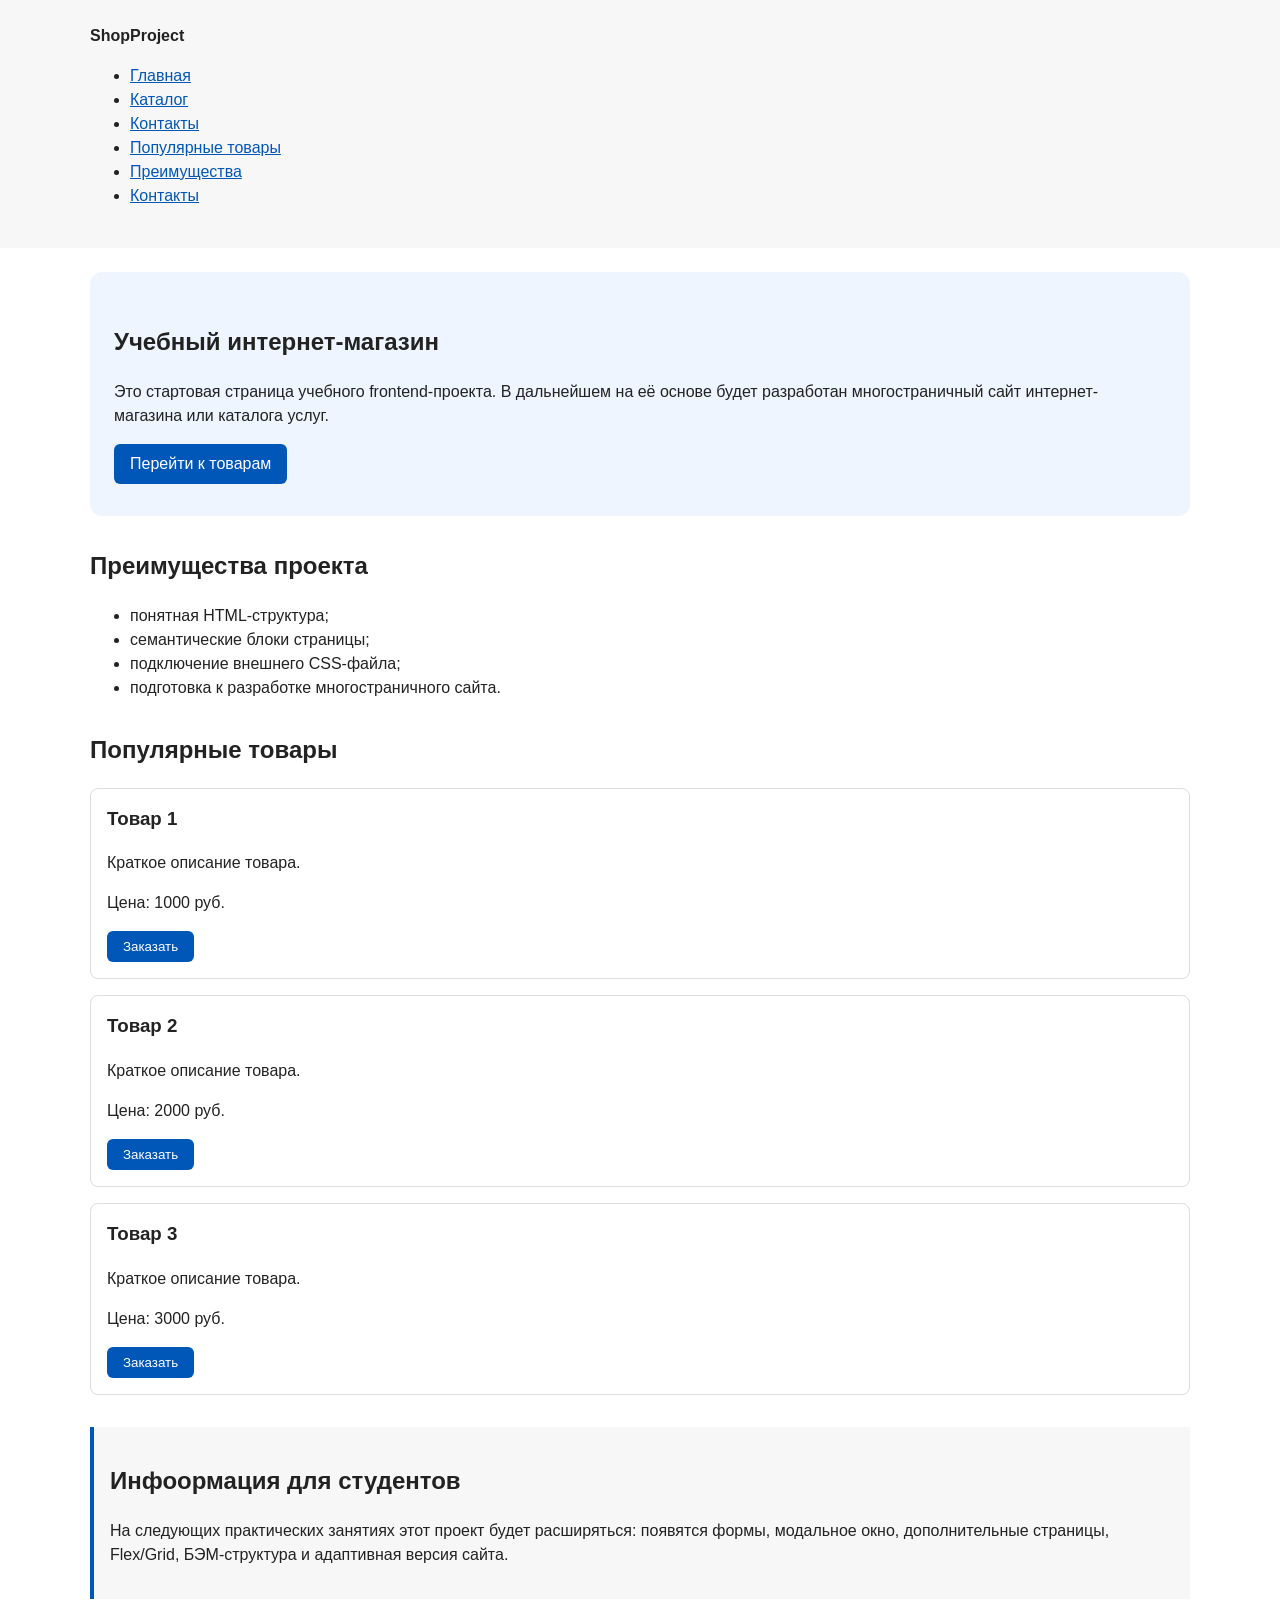
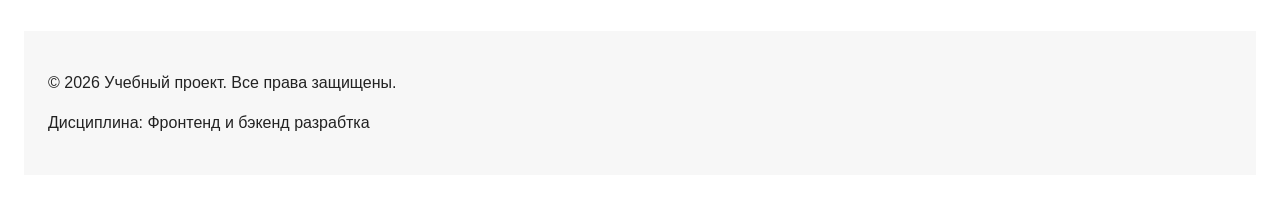
==== index.html @ ee670581 "feat: add multi-page structure navigation and anchors" ====
<!DOCTYPE html>
<html lang="ru">
<head>
  <meta charset="UTF-8">
  <meta name="viewport" content="width=device-width, initial-scale=1.0">
  <title>Каталог товаров</title>
  <link rel="stylesheet" href="css/style.css">
  <script src="js/main.js" defer></script>
  <meta property="og:type" content="website">
  <meta property="og:title" content="Учебный интернет-магазин">
  <meta property="og:description" content="Учебный frontend-проект интернет-магазина.">
  <meta property="og:image" content="https://username.github.io/kr1-html-css-shop/images/preview.jpg">
</head>
<body>
  <header>
    <div class="site-header">
      <a class="site-logo" href="index.html">ShopProject</a>
      <nav class="site-nav" aria-label="Основная навигация">
        <ul class="site-nav__list">
          <li><a href="index.html">Главная</a></li>
          <li><a href="catalog.html">Каталог</a></li>
          <li><a href="contacts.html">Контакты</a></li>
          <li><a href="index.html#popular">Популярные товары</a></li>
          <li><a href="index.html#advantages">Преимущества</a></li>
          <li><a href="index.html#contacts">Контакты</a></li>
        </ul>
      </nav>
    </div>    
  </header>

  <main>
    <section class="hero">
      <h1>Учебный интернет-магазин</h1>
      <p>
        Это стартовая страница учебного frontend-проекта.
        В дальнейшем на её основе будет разработан многостраничный сайт
        интернет-магазина или каталога услуг.
      </p>
      <a class="button" href="#popular">Перейти к товарам</a>
      
    </section>

    <section class="section" id="advantages">
      <h2>Преимущества проекта</h2>

      <ul class="advantages-list">
        <li>понятная HTML-структура;</li>
        <li>семантические блоки страницы;</li>
        <li>подключение внешнего CSS-файла;</li>
        <li>подготовка к разработке многостраничного сайта.</li>
      </ul>
    </section>

    <section class="section" id="popular">
      <h2>Популярные товары</h2>

      <article class="product-card">
        <h3>Товар 1</h3>
        <p>Краткое описание товара.</p>
        <p>Цена: 1000 руб.</p>
        <button class="button product-card__button" type="button" data-product="Товар 1">
          Заказать
        </button>
      </article>
      
      <article class="product-card">
        <h3>Товар 2</h3>
        <p>Краткое описание товара.</p>
        <p>Цена: 2000 руб.</p>
        <button class="button product-card__button" type="button" data-product="Товар 2">
          Заказать
        </button>
      </article>
      
      <article class="product-card">
        <h3>Товар 3</h3>
        <p>Краткое описание товара.</p>
        <p>Цена: 3000 руб.</p>
        <button class="button product-card__button" type="button" data-product="Товар 3">
          Заказать
        </button>
      </article>
    </section>

    <aside class="aside-info">
      <h2>Инфоормация для студентов</h2>
      <p>
        На следующих практических занятиях этот проект будет расширяться: появятся формы, модальное окно, дополнительные страницы, Flex/Grid, БЭМ-структура и адаптивная версия сайта.
      </p>
    </aside>

    <footer id="contacts">
      <p>&copy; 2026 Учебный проект. Все права защищены.</p>
      <p>Дисциплина: Фронтенд и бэкенд разрабтка</p>
    </footer>
  </main>


  <dialog class="order-dialog" id="order-dialog" aria-labelledby="order-dialog-title">
    <h2 id="order-dialog-title">Оформление заявки</h2>
  
    <form class="order-form" id="order-form" action="#" method="post" novalidate>
    <input id="selected-product" name="selected-product" type="hidden">
  
    <div class="form-field">
      <label for="order-name">Имя</label>
      <input
      id="order-name"
      name="name"
      type="text"
      placeholder="Введите ваше имя"
      minlength="2"
      autocomplete="given-name"
      required
      >
    </div>
  
    <div class="form-field">
      <label for="order-email">E-mail</label>
      <input
      id="order-email"
      name="email"
      type="email"
      placeholder="example@mail.ru"
      autocomplete="email"
      required
      >
    </div>
  
    <div class="form-field">
      <label for="order-phone">Телефон</label>
      <input
      id="order-phone"
      name="phone"
      type="tel"
      inputmode="tel"
      placeholder="+7 (900) 000-00-00"
      pattern="^\+7 \(\d{3}\) \d{3}-\d{2}-\d{2}$"
      required
      >
      <small>Формат: +7 (900) 000-00-00</small>
    </div>
  
    <div class="form-field">
      <label for="order-date">Дата связи</label>
      <input
      id="order-date"
      name="date"
      type="date"
      >
    </div>
  
    <div class="form-field">
      <label for="order-topic">Тема заявки</label>
      <select id="order-topic" name="topic" required>
      <option value="">Выберите тему</option>
      <option value="product">Заказ товара</option>
      <option value="consultation">Консультация</option>
      <option value="delivery">Доставка</option>
      </select>
    </div>
  
    <div class="form-field">
      <label for="order-comment">Комментарий</label>
      <textarea
      id="order-comment"
      name="comment"
      rows="4"
      placeholder="Укажите дополнительную информацию"
      ></textarea>
    </div>
  
    <div class="form-field form-field--checkbox">
      <label>
      <input
        id="order-agreement"
        name="agreement"
        type="checkbox"
        required
      >
      Я согласен на обработку данных
      </label>
    </div>
  
    <div class="form-actions">
      <button type="button" id="close-order-dialog">Закрыть</button>
      <button type="submit">Отправить заявку</button>
    </div>
    </form>
  </dialog>
  
  <p class="success-message" id="success-message" hidden>
    Форма успешно отправлена!
  </p>


</body>
</html>
---- css/style.css ----
/* ===============================
   1. Переменные проекта
   =============================== */

:root {
  /* Основные цвета проекта */
  --color-bg: #ffffff;
  --color-text: #222222;
  --color-muted: #666666;
  --color-primary: #0057b8;
  --color-primary-dark: #003f86;
  --color-border: #dddddd;
  --color-surface: #f7f7f7;
  --color-surface-accent: #eef5ff;
  --color-danger: #b00020;
  --color-success: #168a2f;
  --color-success-bg: #eefaf0;
  --color-white: #ffffff;

  /* Отступы */
  --space-xs: 4px;
  --space-sm: 8px;
  --space-md: 16px;
  --space-lg: 24px;
  --space-xl: 32px;

  /* Скругления */
  --radius-sm: 6px;
  --radius-md: 8px;
  --radius-lg: 12px;

  /* Размеры */
  --container-width: 1100px;
}

/* ===============================
   2. Базовые стили
   =============================== */

* {
  box-sizing: border-box;
}

body {
  margin: 0;
  font-family: Arial, sans-serif;
  line-height: 1.5;
  color: var(--color-text);
  background-color: var(--color-bg);
}

html {
  scroll-behavior: smooth;
}

:target {
  outline: 2px dashed var(--color-primary);
  outline-offset: 4px;
}

header,
main,
footer {
  padding: var(--space-lg);
}

header {
  background-color: var(--color-surface);
}

footer {
  background-color: var(--color-surface);
}

/* ===============================
   3. Общие элементы интерфейса
   =============================== */

a {
  color: var(--color-primary);
}

a:hover {
  color: var(--color-primary-dark);
}

a:focus-visible {
  outline: 2px solid var(--color-primary);
  outline-offset: 3px;
}

.button {
  display: inline-block;
  padding: var(--space-sm) var(--space-md);
  color: var(--color-white);
  background-color: var(--color-primary);
  text-decoration: none;
  border: none;
  border-radius: var(--radius-sm);
  cursor: pointer;
}

.button:hover {
  background-color: var(--color-primary-dark);
}

.button:focus-visible {
  outline: 2px solid var(--color-primary);
  outline-offset: 3px;
}

.button:disabled {
  opacity: 0.6;
  cursor: not-allowed;
}

/* ===============================
   4. Компоненты страницы
   =============================== */

.site-header {
  max-width: var(--container-width);
  margin: 0 auto;
}

.site-logo {
  font-weight: bold;
  text-decoration: none;
  color: var(--color-text);
}

.site-nav_list {
  padding: 0;
  margin: var(--space-md) 0 0;
  list-style: none;
}

.site-nav_list li {
  margin-bottom: var(--space-sm);
}

.site-nav_list a {
  color: var(--color-primary);
  text-decoration: none;
}

.site-nav_list a:hover {
  text-decoration: underline;
}

.hero {
  max-width: var(--container-width);
  margin: 0 auto var(--space-xl);
  padding: var(--space-xl) var(--space-lg);
  background-color: var(--color-surface-accent);
  border-radius: var(--radius-lg);
}

.section {
  max-width: var(--container-width);
  margin: 0 auto var(--space-xl);
}

.section h2 {
  margin-top: 0;
}

.product-card {
  margin-bottom: var(--space-md);
  padding: var(--space-md);
  border: 1px solid var(--color-border);
  border-radius: var(--radius-md);
  background-color: var(--color-bg);
}

.product-card:hover {
  border-color: var(--color-primary);
}

.product-card h3 {
  margin-top: 0;
}

.aside-info {
  max-width: var(--container-width);
  margin: 0 auto var(--space-xl);
  padding: var(--space-md);
  border-left: 4px solid var(--color-primary);
  background-color: var(--color-surface);
}

.breadcrumbs {
  max-width: var(--container-width);
  margin: 0 auto var(--space-md);
  font-size: 14px;
  color: var(--color-muted);
}

.breadcrumbs a {
  color: var(--color-primary);
}

.breadcrumbs span::before {
  content: " / ";
  color: var(--color-muted);
}

/* ===============================
   5. Форма и модальное окно
   =============================== */

.order-dialog {
  width: min(100% - 32px, 560px);
  padding: var(--space-lg);
  border: none;
  border-radius: var(--radius-lg);
}

.order-dialog::backdrop {
  background-color: rgba(0, 0, 0, 0.5);
}

.form-field {
  margin-bottom: var(--space-md);
}

.form-field label {
  display: block;
  margin-bottom: var(--space-xs);
}

.form-field input,
.form-field select,
.form-field textarea {
  width: 100%;
  padding: 10px 12px;
  border: 1px solid var(--color-border);
  border-radius: var(--radius-sm);
  font: inherit;
}

.form-field input[type="checkbox"] {
  width: auto;
}

.form-field small {
  display: block;
  margin-top: var(--space-xs);
  color: var(--color-muted);
}

.form-field input:hover,
.form-field select:hover,
.form-field textarea:hover {
  border-color: var(--color-primary);
}

.form-field input:focus-visible,
.form-field select:focus-visible,
.form-field textarea:focus-visible,
.form-actions button:focus-visible {
  outline: 2px solid var(--color-primary);
  outline-offset: 3px;
}

.form-field [aria-invalid="true"] {
  border-color: var(--color-danger);
}

.success-message {
  max-width: var(--container-width);
  margin: var(--space-lg) auto;
  padding: var(--space-md);
  border-left: 4px solid var(--color-success);
  background-color: var(--color-success-bg);
}

.form-actions {
  display: flex;
  gap: var(--space-sm);
  margin-top: var(--space-md);
}
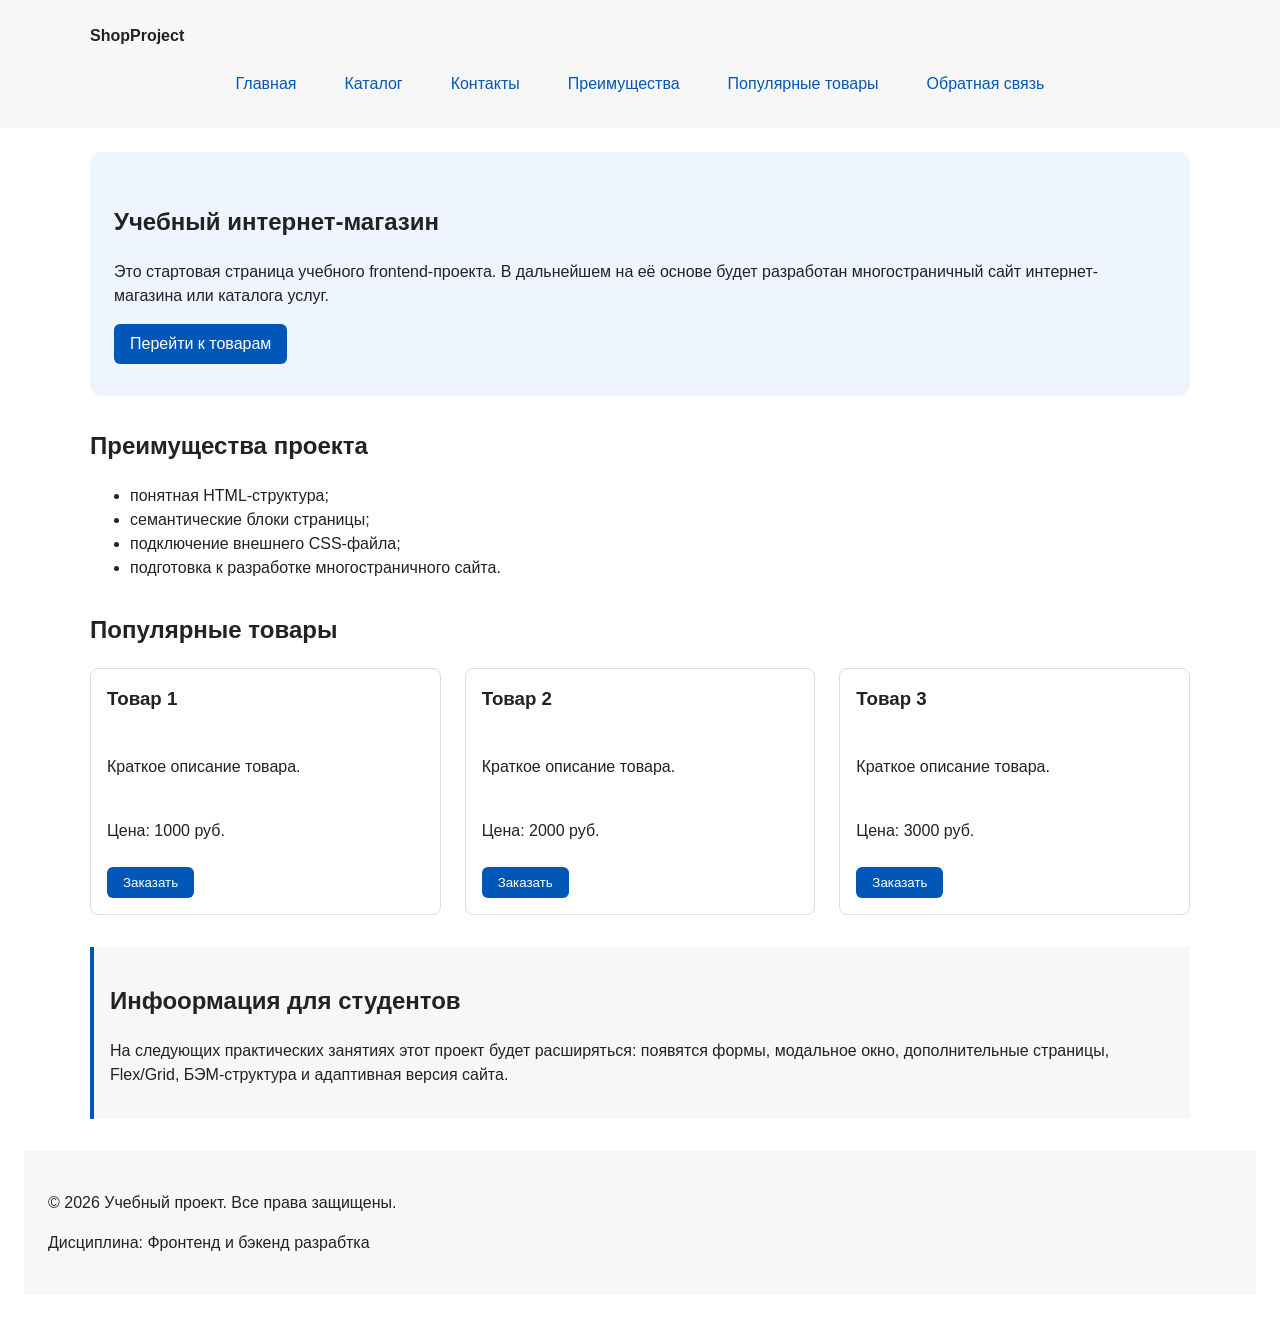
==== commit 485ea1f8: "feat: add flex navigation and grid catalog layout" ====
--- a/index.html
+++ b/index.html
@@ -20,9 +20,9 @@
           <li><a href="index.html">Главная</a></li>
           <li><a href="catalog.html">Каталог</a></li>
           <li><a href="contacts.html">Контакты</a></li>
+          <li><a href="index.html#advantages">Преимущества</a></li>
           <li><a href="index.html#popular">Популярные товары</a></li>
-          <li><a href="index.html#advantages">Преимущества</a></li>
-          <li><a href="index.html#contacts">Контакты</a></li>
+          <li><a href="index.html#contacts">Обратная связь</a></li>
         </ul>
       </nav>
     </div>    
@@ -54,32 +54,35 @@
     <section class="section" id="popular">
       <h2>Популярные товары</h2>
 
-      <article class="product-card">
-        <h3>Товар 1</h3>
-        <p>Краткое описание товара.</p>
-        <p>Цена: 1000 руб.</p>
-        <button class="button product-card__button" type="button" data-product="Товар 1">
-          Заказать
-        </button>
-      </article>
-      
-      <article class="product-card">
-        <h3>Товар 2</h3>
-        <p>Краткое описание товара.</p>
-        <p>Цена: 2000 руб.</p>
-        <button class="button product-card__button" type="button" data-product="Товар 2">
-          Заказать
-        </button>
-      </article>
-      
-      <article class="product-card">
-        <h3>Товар 3</h3>
-        <p>Краткое описание товара.</p>
-        <p>Цена: 3000 руб.</p>
-        <button class="button product-card__button" type="button" data-product="Товар 3">
-          Заказать
-        </button>
-      </article>
+      <div class="products-grid">
+
+        <article class="product-card">
+          <h3>Товар 1</h3>
+          <p>Краткое описание товара.</p>
+          <p>Цена: 1000 руб.</p>
+          <button class="button product-card__button" type="button" data-product="Товар 1">
+            Заказать
+          </button>
+        </article>
+        
+        <article class="product-card">
+          <h3>Товар 2</h3>
+          <p>Краткое описание товара.</p>
+          <p>Цена: 2000 руб.</p>
+          <button class="button product-card__button" type="button" data-product="Товар 2">
+            Заказать
+          </button>
+        </article>
+        
+        <article class="product-card">
+          <h3>Товар 3</h3>
+          <p>Краткое описание товара.</p>
+          <p>Цена: 3000 руб.</p>
+          <button class="button product-card__button" type="button" data-product="Товар 3">
+            Заказать
+          </button>
+        </article>
+      </div>
     </section>
 
     <aside class="aside-info">
--- a/css/style.css
+++ b/css/style.css
@@ -129,7 +129,12 @@
   color: var(--color-text);
 }
 
-.site-nav_list {
+.site-nav__list {
+  display: flex;
+  flex-wrap: wrap;
+  justify-content: center;
+  align-items: center;
+  gap: var(--space-md);
   padding: 0;
   margin: var(--space-md) 0 0;
   list-style: none;
@@ -139,13 +144,17 @@
   margin-bottom: var(--space-sm);
 }
 
-.site-nav_list a {
+.site-nav__list a {
+  display: inline-block;
+  padding: var(--space-sm) var(--space-md);
   color: var(--color-primary);
   text-decoration: none;
-}
-
-.site-nav_list a:hover {
-  text-decoration: underline;
+  border-radius: var(--radius-sm);
+}
+
+.site-nav__list a:hover {
+  color: var(--color-white);
+  background-color: var(--color-primary);
 }
 
 .hero {
@@ -165,20 +174,84 @@
   margin-top: 0;
 }
 
+.products-grid {
+  display: grid;
+  grid-template-columns: repeat(3, 1fr);
+  gap: var(--space-lg);
+}
+
 .product-card {
-  margin-bottom: var(--space-md);
+  display: flex;
+  flex-direction: column;
+  gap: var(--space-sm);
+  margin-bottom: 0;
   padding: var(--space-md);
   border: 1px solid var(--color-border);
   border-radius: var(--radius-md);
   background-color: var(--color-bg);
 }
 
+.product-card .button {
+  margin-top: auto;
+  align-self: flex-start;
+}
+
 .product-card:hover {
   border-color: var(--color-primary);
 }
 
 .product-card h3 {
   margin-top: 0;
+}
+
+.catalog-layout {
+  max-width: var(--container-width);
+  margin: 0 auto var(--space-xl);
+  display: grid;
+  grid-template-columns: 260px 1fr;
+  grid-template-areas: "filters products";
+  gap: var(--space-lg);
+}
+
+.catalog-filters {
+  grid-area: filters;
+  padding: var(--space-md);
+  border: 1px solid var(--color-border);
+  border-radius: var(--radius-md);
+  background-color: var(--color-surface);
+}
+
+.catalog-products {
+  grid-area: products;
+}
+
+.filters-form {
+  display: grid;
+  gap: var(--space-md);
+}
+
+.filters-form fieldset {
+  margin: 0;
+  padding: var(--space-md);
+  border: 1px solid var(--color-border);
+  border-radius: var(--radius-sm);
+}
+
+.filters-form legend {
+  font-weight: 700;
+}
+
+.filters-form label {
+  display: block;
+  margin-bottom: var(--space-sm);
+}
+
+.filters-form input[type="number"] {
+  width: 100%;
+  padding: 8px 10px;
+  border: 1px solid var(--color-border);
+  border-radius: var(--radius-sm);
+  font: inherit;
 }
 
 .aside-info {
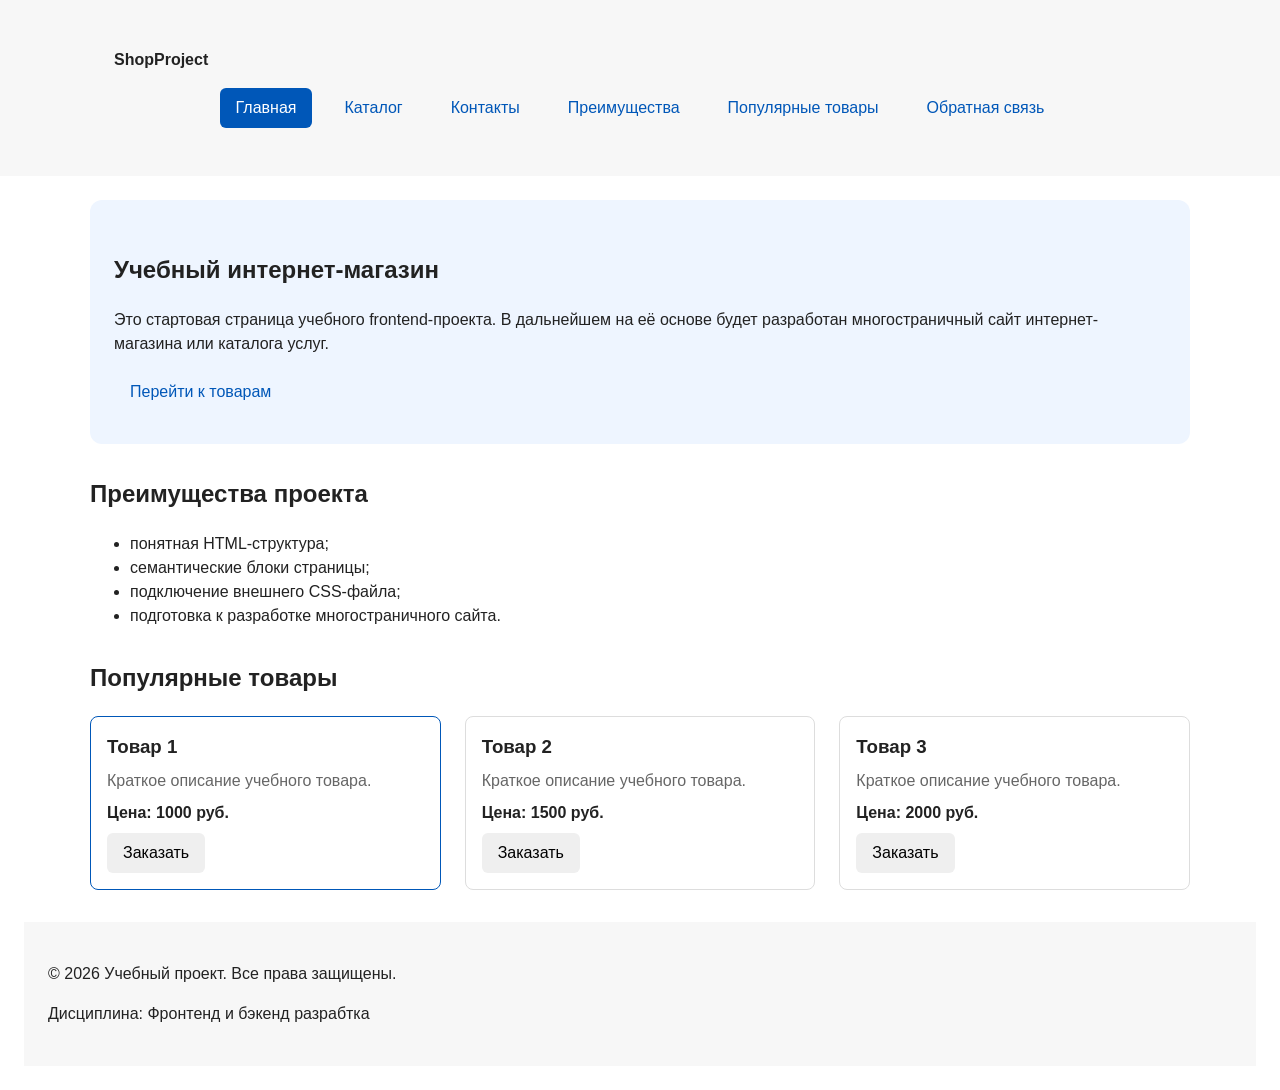
==== commit 12deadb5: "refactor: apply BEM naming to CSS classes" ====
--- a/index.html
+++ b/index.html
@@ -12,17 +12,29 @@
   <meta property="og:image" content="https://username.github.io/kr1-html-css-shop/images/preview.jpg">
 </head>
 <body>
-  <header>
-    <div class="site-header">
-      <a class="site-logo" href="index.html">ShopProject</a>
+  <header class="site-header">
+    <div class="site-header__inner">
+      <a class="site-header__logo" href="index.html">ShopProject</a>
       <nav class="site-nav" aria-label="Основная навигация">
         <ul class="site-nav__list">
-          <li><a href="index.html">Главная</a></li>
-          <li><a href="catalog.html">Каталог</a></li>
-          <li><a href="contacts.html">Контакты</a></li>
-          <li><a href="index.html#advantages">Преимущества</a></li>
-          <li><a href="index.html#popular">Популярные товары</a></li>
-          <li><a href="index.html#contacts">Обратная связь</a></li>
+          <li class="site-nav__item">
+            <a class="site-nav__link site-nav__link--active" href="index.html">Главная</a>
+          </li>
+          <li class="site-nav__item">
+            <a class="site-nav__link" href="catalog.html">Каталог</a>
+          </li>
+          <li class="site-nav__item">
+            <a class="site-nav__link" href="contacts.html">Контакты</a>
+          </li>
+          <li class="site-nav__item">
+            <a class="site-nav__link" href="index.html#advantages">Преимущества</a>
+          </li>
+          <li class="site-nav__item">
+            <a class="site-nav__link" href="index.html#popular">Популярные товары</a>
+          </li>
+          <li class="site-nav__item">
+            <a class="site-nav__link" href="index.html#contacts">Обратная связь</a>
+          </li>
         </ul>
       </nav>
     </div>    
@@ -55,42 +67,46 @@
       <h2>Популярные товары</h2>
 
       <div class="products-grid">
-
-        <article class="product-card">
-          <h3>Товар 1</h3>
-          <p>Краткое описание товара.</p>
-          <p>Цена: 1000 руб.</p>
-          <button class="button product-card__button" type="button" data-product="Товар 1">
+        <article class="product-card product-card--featured">
+          <h3 class="product-card__title">Товар 1</h3>
+          <p class="product-card__description">Краткое описание учебного товара.</p>
+          <p class="product-card__price">Цена: 1000 руб.</p>
+          <button
+            class="button product-card__button"
+            type="button"
+            data-product="Товар 1"
+          >
             Заказать
           </button>
         </article>
-        
+
         <article class="product-card">
-          <h3>Товар 2</h3>
-          <p>Краткое описание товара.</p>
-          <p>Цена: 2000 руб.</p>
-          <button class="button product-card__button" type="button" data-product="Товар 2">
+          <h3 class="product-card__title">Товар 2</h3>
+          <p class="product-card__description">Краткое описание учебного товара.</p>
+          <p class="product-card__price">Цена: 1500 руб.</p>
+          <button
+            class="button product-card__button"
+            type="button"
+            data-product="Товар 2"
+          >
             Заказать
           </button>
         </article>
-        
+
         <article class="product-card">
-          <h3>Товар 3</h3>
-          <p>Краткое описание товара.</p>
-          <p>Цена: 3000 руб.</p>
-          <button class="button product-card__button" type="button" data-product="Товар 3">
+          <h3 class="product-card__title">Товар 3</h3>
+          <p class="product-card__description">Краткое описание учебного товара.</p>
+          <p class="product-card__price">Цена: 2000 руб.</p>
+          <button
+            class="button product-card__button"
+            type="button"
+            data-product="Товар 3"
+          >
             Заказать
           </button>
         </article>
       </div>
     </section>
-
-    <aside class="aside-info">
-      <h2>Инфоормация для студентов</h2>
-      <p>
-        На следующих практических занятиях этот проект будет расширяться: появятся формы, модальное окно, дополнительные страницы, Flex/Grid, БЭМ-структура и адаптивная версия сайта.
-      </p>
-    </aside>
 
     <footer id="contacts">
       <p>&copy; 2026 Учебный проект. Все права защищены.</p>
@@ -100,95 +116,103 @@
 
 
   <dialog class="order-dialog" id="order-dialog" aria-labelledby="order-dialog-title">
-    <h2 id="order-dialog-title">Оформление заявки</h2>
+    <h2 id="order-dialog__title">Оформление заявки</h2>
   
     <form class="order-form" id="order-form" action="#" method="post" novalidate>
-    <input id="selected-product" name="selected-product" type="hidden">
-  
-    <div class="form-field">
-      <label for="order-name">Имя</label>
-      <input
-      id="order-name"
-      name="name"
-      type="text"
-      placeholder="Введите ваше имя"
-      minlength="2"
-      autocomplete="given-name"
-      required
-      >
-    </div>
-  
-    <div class="form-field">
-      <label for="order-email">E-mail</label>
-      <input
-      id="order-email"
-      name="email"
-      type="email"
-      placeholder="example@mail.ru"
-      autocomplete="email"
-      required
-      >
-    </div>
-  
-    <div class="form-field">
-      <label for="order-phone">Телефон</label>
-      <input
-      id="order-phone"
-      name="phone"
-      type="tel"
-      inputmode="tel"
-      placeholder="+7 (900) 000-00-00"
-      pattern="^\+7 \(\d{3}\) \d{3}-\d{2}-\d{2}$"
-      required
-      >
-      <small>Формат: +7 (900) 000-00-00</small>
-    </div>
-  
-    <div class="form-field">
-      <label for="order-date">Дата связи</label>
-      <input
-      id="order-date"
-      name="date"
-      type="date"
-      >
-    </div>
-  
-    <div class="form-field">
-      <label for="order-topic">Тема заявки</label>
-      <select id="order-topic" name="topic" required>
-      <option value="">Выберите тему</option>
-      <option value="product">Заказ товара</option>
-      <option value="consultation">Консультация</option>
-      <option value="delivery">Доставка</option>
-      </select>
-    </div>
-  
-    <div class="form-field">
-      <label for="order-comment">Комментарий</label>
-      <textarea
-      id="order-comment"
-      name="comment"
-      rows="4"
-      placeholder="Укажите дополнительную информацию"
-      ></textarea>
-    </div>
-  
-    <div class="form-field form-field--checkbox">
-      <label>
-      <input
-        id="order-agreement"
-        name="agreement"
-        type="checkbox"
-        required
-      >
-      Я согласен на обработку данных
-      </label>
-    </div>
-  
-    <div class="form-actions">
-      <button type="button" id="close-order-dialog">Закрыть</button>
-      <button type="submit">Отправить заявку</button>
-    </div>
+      <input id="selected-product" name="selected-product" type="hidden">
+    
+      <div class="order-form__field">
+        <label class="order-form__label" for="order-name">Имя</label>
+        <input
+         class="order-form__input"
+         id="order-name"
+         name="name"
+         type="text"
+         placeholder="Введите ваше имя"
+         minlength="2"
+         autocomplete="given-name"
+         required
+        >
+      </div>
+    
+      <div class="order-form__field">
+        <label class="order-form__label" for="order-email">E-mail</label>
+        <input
+         class="order-form__input"
+         id="order-email"
+         name="email"
+         type="email"
+         placeholder="example@mail.ru"
+         autocomplete="email"
+         required
+        >
+      </div>
+    
+      <div class="order-form__field">
+        <label class="order-form__label" for="order-phone">Телефон</label>
+        <input
+         class="order-form__input"
+         id="order-phone"
+         name="phone"
+         type="tel"
+         inputmode="tel"
+         placeholder="+7 (900) 000-00-00"
+         pattern="^\+7 \(\d{3}\) \d{3}-\d{2}-\d{2}$"
+         required
+        >
+        <small>Формат: +7 (900) 000-00-00</small>
+      </div>
+    
+      <div class="order-form__field">
+        <label class="order-form__label" for="order-date">Дата связи</label>
+        <input
+          class="order-form__input"
+          id="order-date"
+          name="date"
+          type="date"
+        >
+      </div>
+    
+      <div class="order-form__field">
+        <label class="order-form__label" for="order-topic">Тема заявки</label>
+        <select class="order-form__select" id="order-topic" name="topic" required>
+        <option value="">Выберите тему</option>
+        <option value="product">Заказ товара</option>
+        <option value="consultation">Консультация</option>
+        <option value="delivery">Доставка</option>
+        </select>
+      </div>
+    
+      <div class="order-form__field">
+        <label class="order-form__label" for="order-comment">Комментарий</label>
+        <textarea class="order-form__textarea"
+          id="order-comment"
+          name="comment"
+          rows="4"
+          placeholder="Укажите дополнительную информацию"
+        ></textarea>
+      </div>
+    
+      <div class="order-form__field order-form__field--checkbox">
+        <label>
+        <input
+          id="order-agreement"
+          name="agreement"
+          type="checkbox"
+          required
+        >
+        Я согласен на обработку данных
+        </label>
+      </div>
+    
+      <div class="order-form__actions">
+        <button class="button button--secondary" type="button" id="close-order-dialog">
+          Закрыть
+        </button>
+        <button class="button button--primary" type="submit">
+          Отправить заявку
+        </button>
+      </div>
     </form>
   </dialog>
   
--- a/css/style.css
+++ b/css/style.css
@@ -92,16 +92,31 @@
 .button {
   display: inline-block;
   padding: var(--space-sm) var(--space-md);
+  border: none;
+  border-radius: var(--radius-sm);
+  font: inherit;
+  text-decoration: none;
+  cursor: pointer;
+}
+
+.button--primary {
   color: var(--color-white);
   background-color: var(--color-primary);
-  text-decoration: none;
-  border: none;
-  border-radius: var(--radius-sm);
-  cursor: pointer;
-}
-
-.button:hover {
+}
+
+.button--primary:hover {
   background-color: var(--color-primary-dark);
+}
+
+.button--secondary {
+  color: var(--color-primary);
+  background-color: transparent;
+  border: 1px solid var(--color-primary);
+}
+
+.button--secondary:hover {
+  color: var(--color-white);
+  background-color: var(--color-primary);
 }
 
 .button:focus-visible {
@@ -109,7 +124,8 @@
   outline-offset: 3px;
 }
 
-.button:disabled {
+.button:disabled,
+.button--disabled {
   opacity: 0.6;
   cursor: not-allowed;
 }
@@ -119,14 +135,19 @@
    =============================== */
 
 .site-header {
+  background-color: var(--color-surface);
+}
+
+.site-header__inner {
   max-width: var(--container-width);
   margin: 0 auto;
-}
-
-.site-logo {
-  font-weight: bold;
+  padding: var(--space-lg);
+}
+
+.site-header__logo {
+  font-weight: 700;
+  color: var(--color-text);
   text-decoration: none;
-  color: var(--color-text);
 }
 
 .site-nav__list {
@@ -140,11 +161,7 @@
   list-style: none;
 }
 
-.site-nav_list li {
-  margin-bottom: var(--space-sm);
-}
-
-.site-nav__list a {
+.site-nav__link {
   display: inline-block;
   padding: var(--space-sm) var(--space-md);
   color: var(--color-primary);
@@ -152,7 +169,17 @@
   border-radius: var(--radius-sm);
 }
 
-.site-nav__list a:hover {
+.site-nav__link:hover {
+  color: var(--color-white);
+  background-color: var(--color-primary);
+}
+
+.site-nav__link:focus-visible {
+  outline: 2px solid var(--color-primary);
+  outline-offset: 3px;
+}
+
+.site-nav__link--active {
   color: var(--color-white);
   background-color: var(--color-primary);
 }
@@ -184,24 +211,46 @@
   display: flex;
   flex-direction: column;
   gap: var(--space-sm);
-  margin-bottom: 0;
   padding: var(--space-md);
   border: 1px solid var(--color-border);
   border-radius: var(--radius-md);
   background-color: var(--color-bg);
 }
 
-.product-card .button {
+.product-card:hover {
+  border-color: var(--color-primary);
+}
+
+.product-card--featured {
+  border-color: var(--color-primary);
+}
+
+.product-card--discount {
+  border-color: var(--color-danger);
+}
+
+.product-card__title {
+  margin: 0;
+  color: var(--color-text);
+}
+
+.product-card__description {
+  margin: 0;
+  color: var(--color-muted);
+}
+
+.product-card__price {
+  margin: 0;
+  font-weight: 700;
+}
+
+.product-card--discount .product-card__price {
+  color: var(--color-danger);
+}
+
+.product-card__button {
   margin-top: auto;
   align-self: flex-start;
-}
-
-.product-card:hover {
-  border-color: var(--color-primary);
-}
-
-.product-card h3 {
-  margin-top: 0;
 }
 
 .catalog-layout {
@@ -269,11 +318,11 @@
   color: var(--color-muted);
 }
 
-.breadcrumbs a {
+.breadcrumbs__link {
   color: var(--color-primary);
 }
 
-.breadcrumbs span::before {
+.breadcrumbs__current::before {
   content: " / ";
   color: var(--color-muted);
 }
@@ -293,18 +342,22 @@
   background-color: rgba(0, 0, 0, 0.5);
 }
 
-.form-field {
+.order-dialog__title {
+  margin-top: 0;
+}
+
+.order-form__field {
   margin-bottom: var(--space-md);
 }
 
-.form-field label {
+.order-form__label {
   display: block;
   margin-bottom: var(--space-xs);
 }
 
-.form-field input,
-.form-field select,
-.form-field textarea {
+.order-form__input,
+.order-form__select,
+.order-form__textarea {
   width: 100%;
   padding: 10px 12px;
   border: 1px solid var(--color-border);
@@ -312,30 +365,25 @@
   font: inherit;
 }
 
-.form-field input[type="checkbox"] {
-  width: auto;
-}
-
-.form-field small {
-  display: block;
-  margin-top: var(--space-xs);
-  color: var(--color-muted);
-}
-
-.form-field input:hover,
-.form-field select:hover,
-.form-field textarea:hover {
+.order-form__input:hover,
+.order-form__select:hover,
+.order-form__textarea:hover {
   border-color: var(--color-primary);
 }
 
-.form-field input:focus-visible,
-.form-field select:focus-visible,
-.form-field textarea:focus-visible,
-.form-actions button:focus-visible {
+.order-form__input:focus-visible,
+.order-form__select:focus-visible,
+.order-form__textarea:focus-visible {
   outline: 2px solid var(--color-primary);
   outline-offset: 3px;
 }
 
+.order-form__actions {
+  display: flex;
+  gap: var(--space-md);
+  margin-top: var(--space-lg);
+}
+
 .form-field [aria-invalid="true"] {
   border-color: var(--color-danger);
 }
@@ -347,9 +395,3 @@
   border-left: 4px solid var(--color-success);
   background-color: var(--color-success-bg);
 }
-
-.form-actions {
-  display: flex;
-  gap: var(--space-sm);
-  margin-top: var(--space-md);
-}
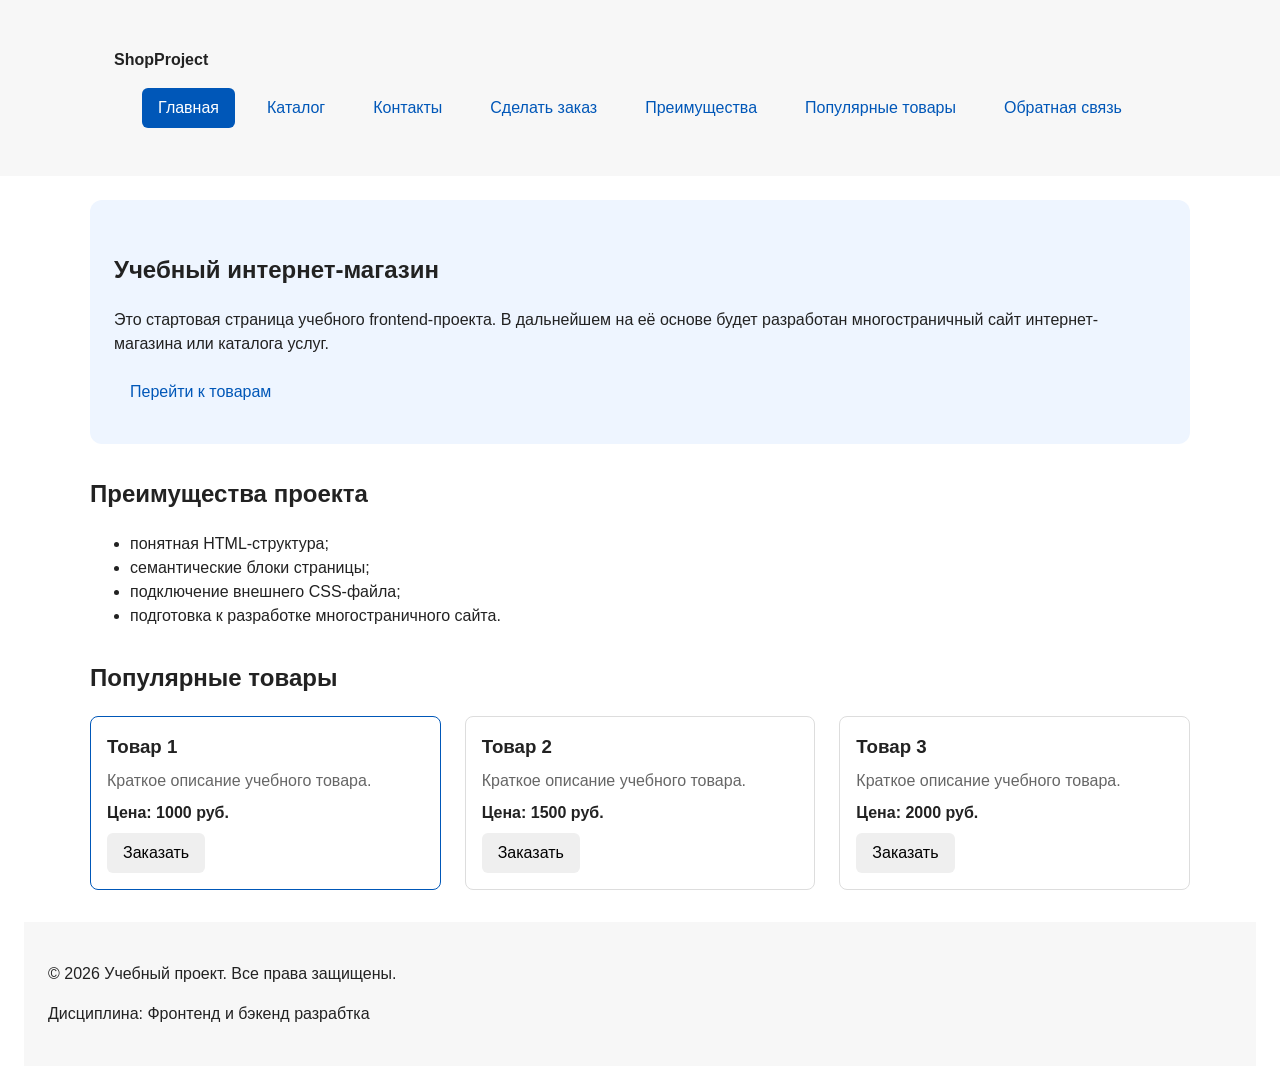
==== commit 7a94c3c6: "feat: добавлена страница заказа - добавлена страница заказа с выбором товара. - переработаны структу" ====
--- a/index.html
+++ b/index.html
@@ -5,7 +5,8 @@
   <meta name="viewport" content="width=device-width, initial-scale=1.0">
   <title>Каталог товаров</title>
   <link rel="stylesheet" href="css/style.css">
-  <script src="js/main.js" defer></script>
+  <script src="js/validation.js" defer></script>
+  <script src="js/dialog.js" defer></script>
   <meta property="og:type" content="website">
   <meta property="og:title" content="Учебный интернет-магазин">
   <meta property="og:description" content="Учебный frontend-проект интернет-магазина.">
@@ -27,6 +28,9 @@
             <a class="site-nav__link" href="contacts.html">Контакты</a>
           </li>
           <li class="site-nav__item">
+            <a class="site-nav__link" href="order.html">Сделать заказ</a>
+          </li>
+          <li class="site-nav__item">
             <a class="site-nav__link" href="index.html#advantages">Преимущества</a>
           </li>
           <li class="site-nav__item">
@@ -37,7 +41,7 @@
           </li>
         </ul>
       </nav>
-    </div>    
+    </div>
   </header>
 
   <main>
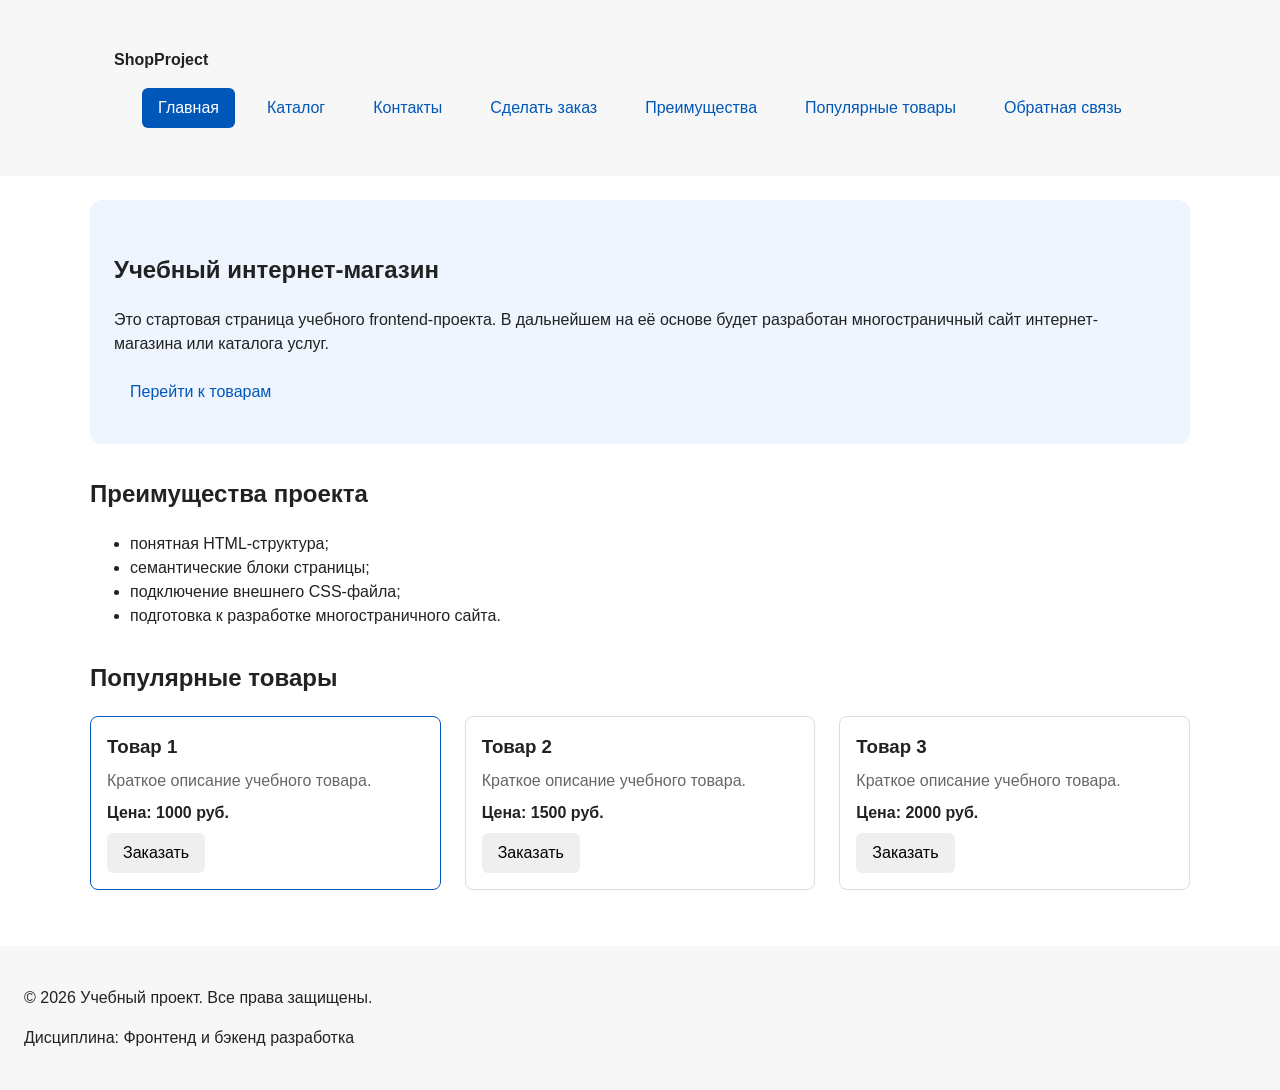
==== commit 4d8b47d8: "fix: исправлен ряд мелких ошибок" ====
--- a/index.html
+++ b/index.html
@@ -3,14 +3,15 @@
 <head>
   <meta charset="UTF-8">
   <meta name="viewport" content="width=device-width, initial-scale=1.0">
-  <title>Каталог товаров</title>
+  <meta name="description" content="Учебный интернет-магазин: преимущества, популярные товары и оформление заявки.">
+  <title>Главная — Учебный интернет-магазин</title>
   <link rel="stylesheet" href="css/style.css">
   <script src="js/validation.js" defer></script>
   <script src="js/dialog.js" defer></script>
   <meta property="og:type" content="website">
   <meta property="og:title" content="Учебный интернет-магазин">
   <meta property="og:description" content="Учебный frontend-проект интернет-магазина.">
-  <meta property="og:image" content="https://username.github.io/kr1-html-css-shop/images/preview.jpg">
+  <meta property="og:image" content="https://epolykovskiy.github.io/kr1-html-css-shop/images/preview.png">
 </head>
 <body>
   <header class="site-header">
@@ -112,15 +113,14 @@
       </div>
     </section>
 
-    <footer id="contacts">
-      <p>&copy; 2026 Учебный проект. Все права защищены.</p>
-      <p>Дисциплина: Фронтенд и бэкенд разрабтка</p>
-    </footer>
+    <p class="success-message" id="success-message" hidden>
+      Форма успешно отправлена!
+    </p>
   </main>
 
 
   <dialog class="order-dialog" id="order-dialog" aria-labelledby="order-dialog-title">
-    <h2 id="order-dialog__title">Оформление заявки</h2>
+    <h2 class="order-dialog__title" id="order-dialog-title">Оформление заявки</h2>
   
     <form class="order-form" id="order-form" action="#" method="post" novalidate>
       <input id="selected-product" name="selected-product" type="hidden">
@@ -219,11 +219,10 @@
       </div>
     </form>
   </dialog>
-  
-  <p class="success-message" id="success-message" hidden>
-    Форма успешно отправлена!
-  </p>
-
-
+
+  <footer id="contacts">
+    <p>&copy; 2026 Учебный проект. Все права защищены.</p>
+    <p>Дисциплина: Фронтенд и бэкенд разработка</p>
+  </footer>
 </body>
 </html>
--- a/css/style.css
+++ b/css/style.css
@@ -253,6 +253,10 @@
   align-self: flex-start;
 }
 
+.product-card__image {
+  width: 100%;
+}
+
 .catalog-layout {
   max-width: var(--container-width);
   margin: 0 auto var(--space-xl);
@@ -322,9 +326,66 @@
   color: var(--color-primary);
 }
 
-.breadcrumbs__current::before {
-  content: " / ";
+.breadcrumbs__separator {
   color: var(--color-muted);
+}
+
+.product {
+  display: flex;
+}
+
+.product__photo {
+  width: 50%;
+}
+
+.product__image {
+  width: 100%;
+}
+
+.product__info {
+  width: 50%;
+}
+
+.product__buy {
+  display: flex;
+  align-items: center;
+  justify-content: space-between;
+  gap: var(--space-md);
+  padding: var(--space-md);
+  border: 1px solid var(--color-border);
+  border-radius: var(--radius-md);
+  background-color: var(--color-surface);
+}
+
+.product__price {
+  margin: 0;
+  font-size: 1.5rem;
+  font-weight: 700;
+}
+
+.product__specs {
+  width: 100%;
+  border-collapse: collapse;
+}
+
+.product__specs-name {
+  text-align: left;
+}
+
+.product__sizes {
+  list-style: none;
+  display: flex;
+  flex-wrap: wrap;
+  margin: 0;
+  padding: 0;
+}
+
+.product__size {
+  background-color: var(--color-primary);
+  border-radius: var(--radius-md);
+  padding: var(--space-sm);
+  margin-right: var(--space-xs);
+  color: var(--color-white);
 }
 
 /* ===============================
@@ -384,7 +445,7 @@
   margin-top: var(--space-lg);
 }
 
-.form-field [aria-invalid="true"] {
+.order-form__field [aria-invalid="true"] {
   border-color: var(--color-danger);
 }
 
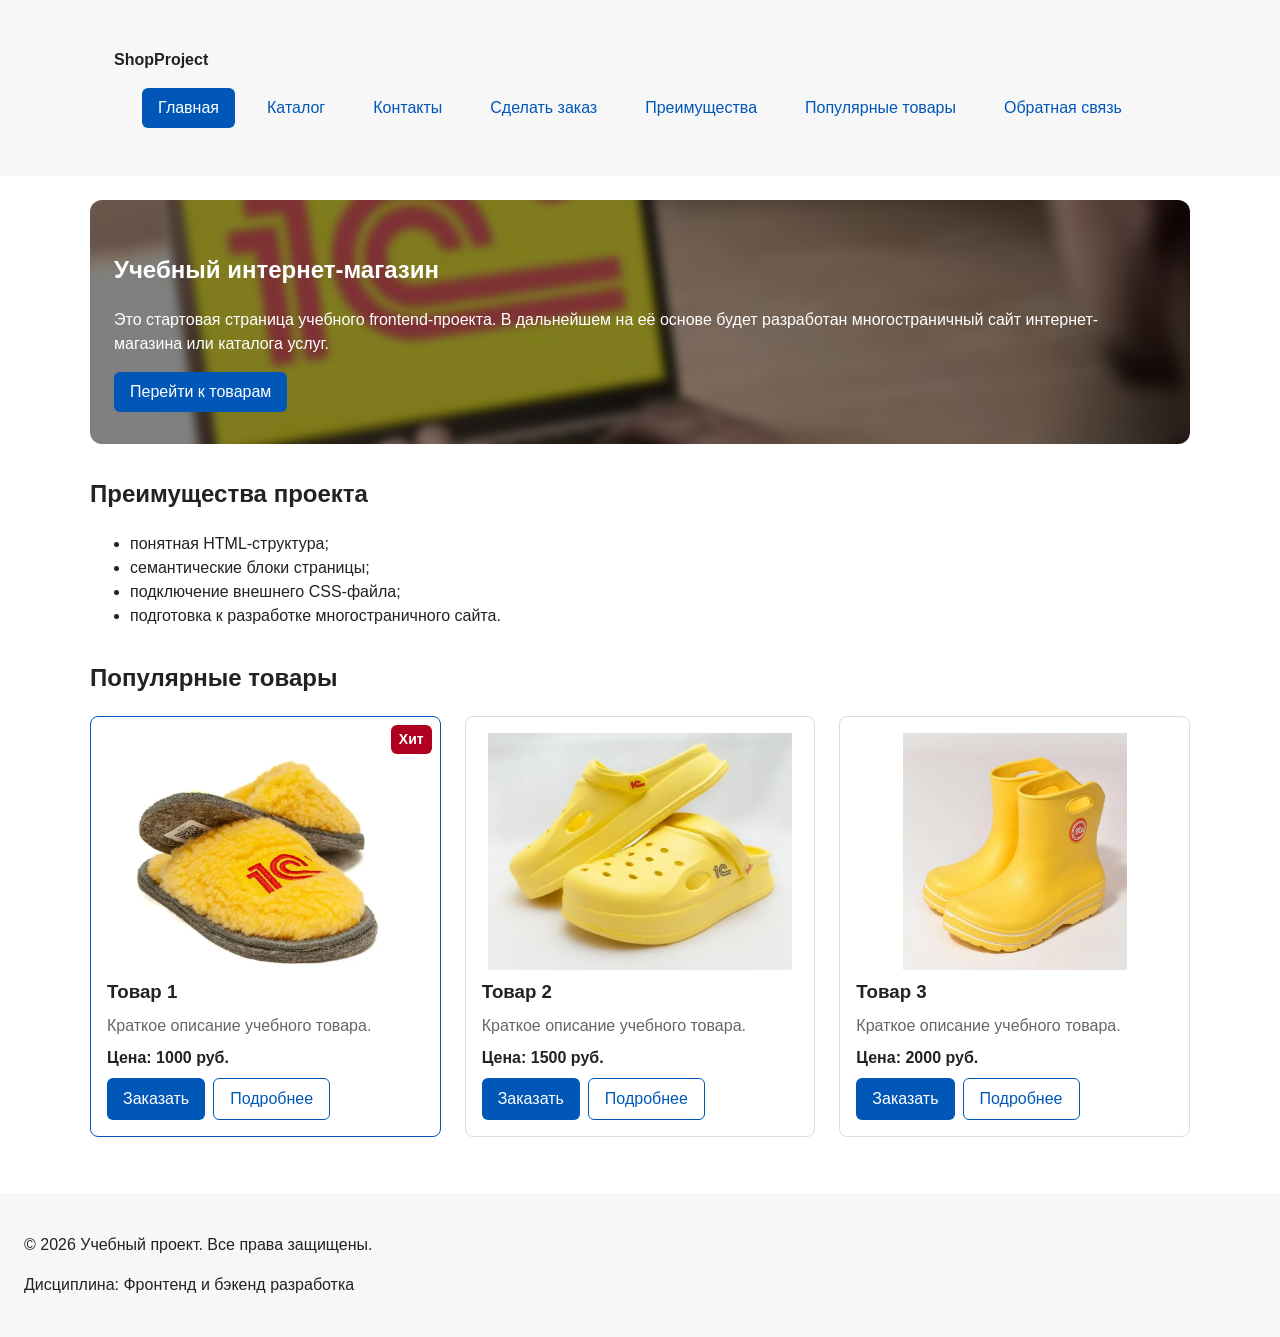
==== commit b67a3433: "feat: внесены визуальные улучшения" ====
--- a/index.html
+++ b/index.html
@@ -38,7 +38,7 @@
             <a class="site-nav__link" href="index.html#popular">Популярные товары</a>
           </li>
           <li class="site-nav__item">
-            <a class="site-nav__link" href="index.html#contacts">Обратная связь</a>
+            <a class="site-nav__link" href="feedback.html">Обратная связь</a>
           </li>
         </ul>
       </nav>
@@ -53,7 +53,7 @@
         В дальнейшем на её основе будет разработан многостраничный сайт
         интернет-магазина или каталога услуг.
       </p>
-      <a class="button" href="#popular">Перейти к товарам</a>
+      <a class="button button--primary" href="#popular">Перейти к товарам</a>
       
     </section>
 
@@ -73,42 +73,55 @@
 
       <div class="products-grid">
         <article class="product-card product-card--featured">
+          <img class="product-card__image" src="images/tapchan.webp" alt="Жёлтые меховые тапочки с логотипом 1С">
           <h3 class="product-card__title">Товар 1</h3>
+          <span class="product-card__badge product-card__badge--hit">Хит</span>
           <p class="product-card__description">Краткое описание учебного товара.</p>
           <p class="product-card__price">Цена: 1000 руб.</p>
-          <button
-            class="button product-card__button"
-            type="button"
-            data-product="Товар 1"
-          >
-            Заказать
-          </button>
+          <div class="product-card__actions">
+            <button
+              class="button button--primary product-card__button"
+              type="button"
+              data-product="Товар 1"
+            >
+              Заказать
+            </button>
+            <a class="button button--secondary" href="product.html">Подробнее</a>
+          </div>
         </article>
 
         <article class="product-card">
+          <img class="product-card__image" src="images/kroxi.webp" alt="Жёлтые сабо с логотипом 1С">
           <h3 class="product-card__title">Товар 2</h3>
           <p class="product-card__description">Краткое описание учебного товара.</p>
           <p class="product-card__price">Цена: 1500 руб.</p>
-          <button
-            class="button product-card__button"
-            type="button"
-            data-product="Товар 2"
-          >
-            Заказать
-          </button>
+          <div class="product-card__actions">
+            <button
+              class="button button--primary product-card__button"
+              type="button"
+              data-product="Товар 2"
+            >
+              Заказать
+            </button>
+            <a class="button button--secondary" href="product.html">Подробнее</a>
+          </div>
         </article>
 
         <article class="product-card">
+          <img class="product-card__image" src="images/sapogi.webp" alt="Жёлтые резиновые сапоги с логотипом 1С">
           <h3 class="product-card__title">Товар 3</h3>
           <p class="product-card__description">Краткое описание учебного товара.</p>
           <p class="product-card__price">Цена: 2000 руб.</p>
-          <button
-            class="button product-card__button"
-            type="button"
-            data-product="Товар 3"
-          >
-            Заказать
-          </button>
+          <div class="product-card__actions">
+            <button
+              class="button button--primary product-card__button"
+              type="button"
+              data-product="Товар 3"
+            >
+              Заказать
+            </button>
+            <a class="button button--secondary" href="product.html">Подробнее</a>
+          </div>
         </article>
       </div>
     </section>
--- a/css/style.css
+++ b/css/style.css
@@ -76,19 +76,6 @@
    3. Общие элементы интерфейса
    =============================== */
 
-a {
-  color: var(--color-primary);
-}
-
-a:hover {
-  color: var(--color-primary-dark);
-}
-
-a:focus-visible {
-  outline: 2px solid var(--color-primary);
-  outline-offset: 3px;
-}
-
 .button {
   display: inline-block;
   padding: var(--space-sm) var(--space-md);
@@ -105,6 +92,7 @@
 }
 
 .button--primary:hover {
+  color: var(--color-white);
   background-color: var(--color-primary-dark);
 }
 
@@ -130,12 +118,29 @@
   cursor: not-allowed;
 }
 
+a {
+  color: var(--color-primary);
+}
+
+a:hover {
+  color: var(--color-primary-dark);
+}
+
+a:focus-visible {
+  outline: 2px solid var(--color-primary);
+  outline-offset: 3px;
+}
+
 /* ===============================
    4. Компоненты страницы
    =============================== */
 
 .site-header {
   background-color: var(--color-surface);
+
+  position: sticky;
+  top: 0;
+  z-index: 10;
 }
 
 .site-header__inner {
@@ -185,11 +190,25 @@
 }
 
 .hero {
+  position: relative;
+  z-index: 0;
+  overflow: hidden;
   max-width: var(--container-width);
   margin: 0 auto var(--space-xl);
   padding: var(--space-xl) var(--space-lg);
-  background-color: var(--color-surface-accent);
+  color: var(--color-white);
   border-radius: var(--radius-lg);
+}
+
+.hero::before {
+  content: "";
+  position: absolute;
+  inset: -16px;
+  z-index: -1;
+  background-image: url("../images/main.webp");
+  background-size: cover;
+  background-position: center;
+  filter: blur(4px) brightness(0.5);
 }
 
 .section {
@@ -208,6 +227,7 @@
 }
 
 .product-card {
+  position: relative;
   display: flex;
   flex-direction: column;
   gap: var(--space-sm);
@@ -248,13 +268,37 @@
   color: var(--color-danger);
 }
 
-.product-card__button {
+.product-card__actions {
+  display: flex;
+  flex-wrap: wrap;
+  gap: var(--space-sm);
   margin-top: auto;
-  align-self: flex-start;
 }
 
 .product-card__image {
   width: 100%;
+  aspect-ratio: 4 / 3;
+  object-fit: contain;
+}
+
+.product-card__badge {
+  position: absolute;
+  top: var(--space-sm);
+  right: var(--space-sm);
+  padding: var(--space-xs) var(--space-sm);
+  font-size: 14px;
+  font-weight: 700;
+  color: var(--color-white);
+  background-color: var(--color-danger);
+  border-radius: var(--radius-sm);
+}
+
+.product-card__badge--hit {
+  background-color: var(--color-danger);
+}
+
+.product-card__badge--discount {
+  background-color: var(--color-success);
 }
 
 .catalog-layout {
@@ -368,8 +412,28 @@
   border-collapse: collapse;
 }
 
+.product__specs-caption {
+  margin-bottom: var(--space-sm);
+  font-weight: 700;
+  text-align: left;
+}
+
+.product__specs-name,
+.product__specs-value {
+  padding: var(--space-sm) var(--space-md);
+  border-bottom: 1px solid var(--color-border);
+  vertical-align: middle;
+}
+
 .product__specs-name {
+  width: 35%;
+  font-weight: 400;
+  color: var(--color-muted);
   text-align: left;
+}
+
+.product__specs tr:nth-child(even) {
+  background-color: var(--color-surface);
 }
 
 .product__sizes {
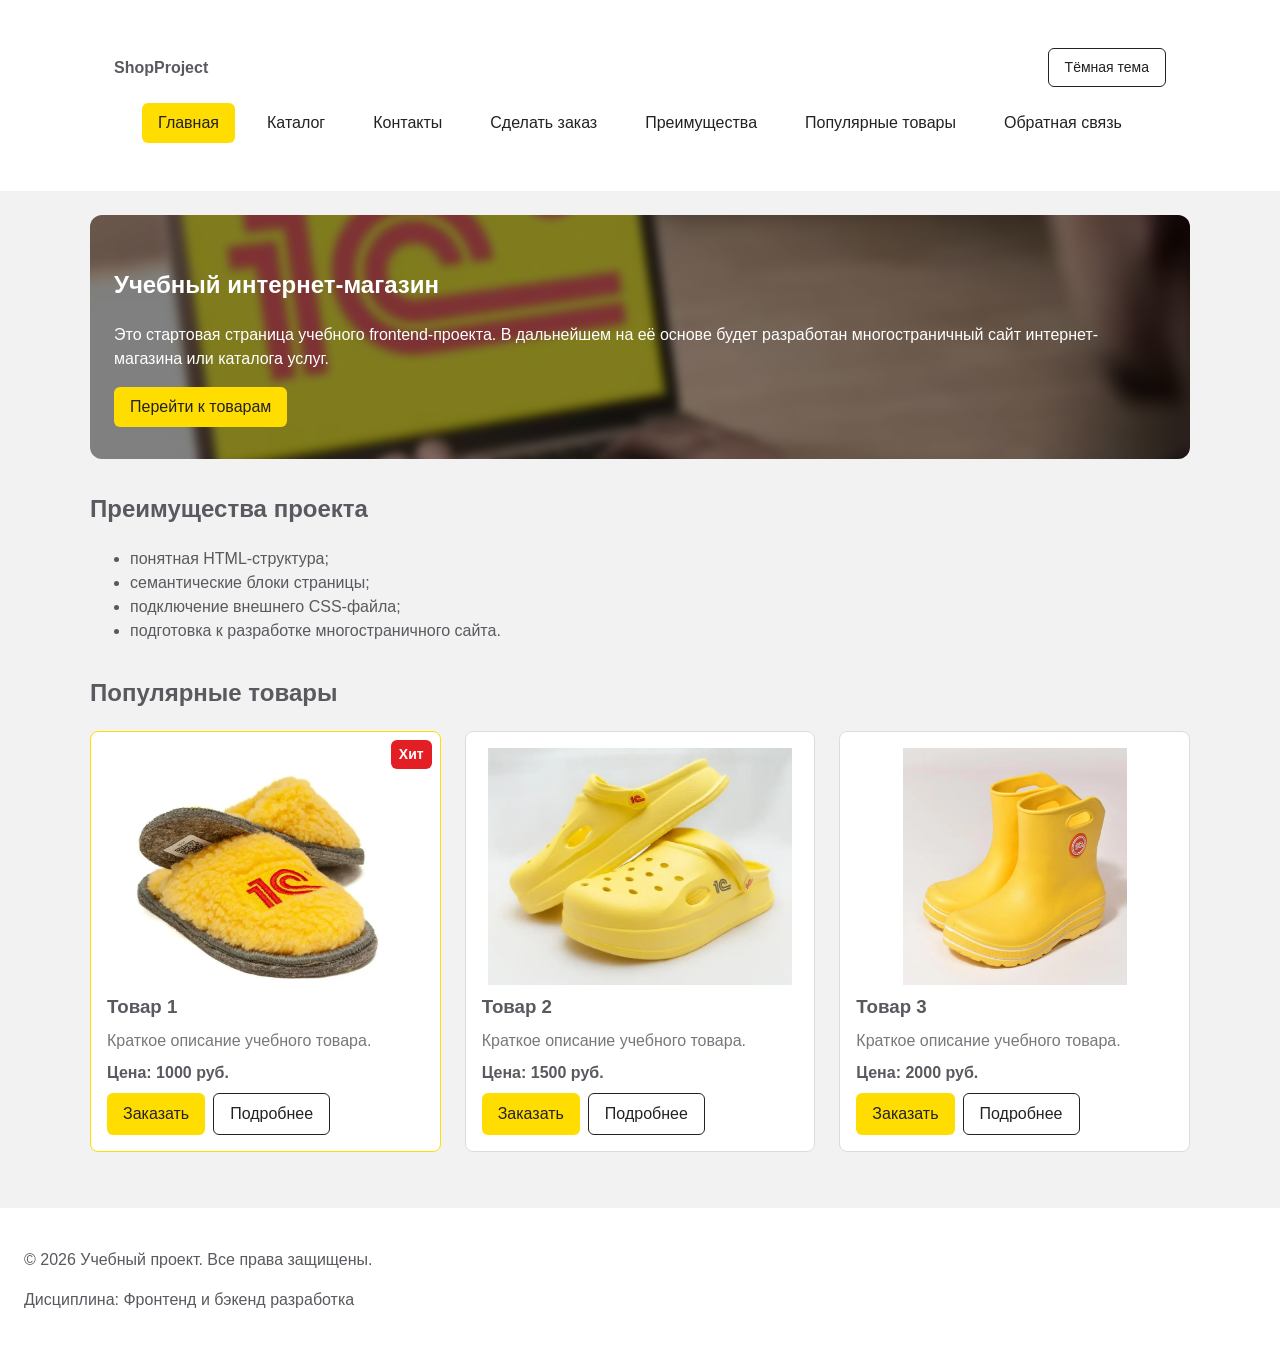
==== commit 832c46de: "feat: добавлены темы" ====
--- a/index.html
+++ b/index.html
@@ -6,6 +6,7 @@
   <meta name="description" content="Учебный интернет-магазин: преимущества, популярные товары и оформление заявки.">
   <title>Главная — Учебный интернет-магазин</title>
   <link rel="stylesheet" href="css/style.css">
+  <script src="js/theme.js"></script>
   <script src="js/validation.js" defer></script>
   <script src="js/dialog.js" defer></script>
   <meta property="og:type" content="website">
@@ -17,6 +18,7 @@
   <header class="site-header">
     <div class="site-header__inner">
       <a class="site-header__logo" href="index.html">ShopProject</a>
+      <button class="button button--secondary site-header__theme" id="theme-toggle" type="button">Тёмная тема</button>
       <nav class="site-nav" aria-label="Основная навигация">
         <ul class="site-nav__list">
           <li class="site-nav__item">
--- a/css/style.css
+++ b/css/style.css
@@ -3,19 +3,40 @@
    =============================== */
 
 :root {
-  /* Основные цвета проекта */
-  --color-bg: #ffffff;
-  --color-text: #222222;
-  --color-muted: #666666;
-  --color-primary: #0057b8;
-  --color-primary-dark: #003f86;
-  --color-border: #dddddd;
-  --color-surface: #f7f7f7;
-  --color-surface-accent: #eef5ff;
-  --color-danger: #b00020;
+  /* Цвета светлой темы */
+  color-scheme: light;
+  --color-bg: #f2f2f2;
+  --color-surface: #ffffff;
+  --color-surface-alt: #fafafa;
+  --color-text: #59595f;
+  --color-muted: #77777d;
+  --color-primary: #ffdd00;
+  --color-primary-dark: #f5c800;
+  --color-on-primary: #222222;
+  --color-link: #222222;
+  --color-link-hover: #000000;
+  --color-focus: #222222;
+  --color-border: #dcdcda;
+  --color-danger: #e31e24;
   --color-success: #168a2f;
   --color-success-bg: #eefaf0;
   --color-white: #ffffff;
+
+  /* Цвета тёмной темы */
+  :root[data-theme="dark"] {
+    color-scheme: dark;
+    --color-bg: #1c1c1e;
+    --color-surface: #2a2a2d;
+    --color-surface-alt: #323236;
+    --color-text: #e6e6e8;
+    --color-muted: #a0a0a6;
+    --color-link: #ffdd00;
+    --color-link-hover: #fff0a0;
+    --color-focus: #ffdd00;
+    --color-border: #3a3a3e;
+    --color-danger: #ff4d4d;
+    --color-success-bg: #1f3a26;
+  }
 
   /* Отступы */
   --space-xs: 4px;
@@ -54,7 +75,7 @@
 }
 
 :target {
-  outline: 2px dashed var(--color-primary);
+  outline: 2px dashed var(--color-focus);
   outline-offset: 4px;
 }
 
@@ -87,28 +108,29 @@
 }
 
 .button--primary {
-  color: var(--color-white);
+  color: var(--color-on-primary);
   background-color: var(--color-primary);
 }
 
 .button--primary:hover {
-  color: var(--color-white);
+  color: var(--color-on-primary);
   background-color: var(--color-primary-dark);
 }
 
 .button--secondary {
-  color: var(--color-primary);
+  color: var(--color-link);
   background-color: transparent;
-  border: 1px solid var(--color-primary);
+  border: 1px solid var(--color-link);
 }
 
 .button--secondary:hover {
-  color: var(--color-white);
+  color: var(--color-on-primary);
   background-color: var(--color-primary);
+  border-color: var(--color-primary);
 }
 
 .button:focus-visible {
-  outline: 2px solid var(--color-primary);
+  outline: 2px solid var(--color-focus);
   outline-offset: 3px;
 }
 
@@ -119,15 +141,15 @@
 }
 
 a {
-  color: var(--color-primary);
+  color: var(--color-link);
 }
 
 a:hover {
-  color: var(--color-primary-dark);
+  color: var(--color-link-hover);
 }
 
 a:focus-visible {
-  outline: 2px solid var(--color-primary);
+  outline: 2px solid var(--color-focus);
   outline-offset: 3px;
 }
 
@@ -144,9 +166,21 @@
 }
 
 .site-header__inner {
+  display: flex;
+  flex-wrap: wrap;
+  justify-content: space-between;
+  align-items: center;
   max-width: var(--container-width);
   margin: 0 auto;
   padding: var(--space-lg);
+}
+
+.site-header__theme {
+  font-size: 14px;
+}
+
+.site-nav {
+  width: 100%;
 }
 
 .site-header__logo {
@@ -169,23 +203,23 @@
 .site-nav__link {
   display: inline-block;
   padding: var(--space-sm) var(--space-md);
-  color: var(--color-primary);
+  color: var(--color-link);
   text-decoration: none;
   border-radius: var(--radius-sm);
 }
 
 .site-nav__link:hover {
-  color: var(--color-white);
+  color: var(--color-on-primary);
   background-color: var(--color-primary);
 }
 
 .site-nav__link:focus-visible {
-  outline: 2px solid var(--color-primary);
+  outline: 2px solid var(--color-focus);
   outline-offset: 3px;
 }
 
 .site-nav__link--active {
-  color: var(--color-white);
+  color: var(--color-on-primary);
   background-color: var(--color-primary);
 }
 
@@ -234,7 +268,7 @@
   padding: var(--space-md);
   border: 1px solid var(--color-border);
   border-radius: var(--radius-md);
-  background-color: var(--color-bg);
+  background-color: var(--color-surface);
 }
 
 .product-card:hover {
@@ -279,6 +313,8 @@
   width: 100%;
   aspect-ratio: 4 / 3;
   object-fit: contain;
+  background-color: var(--color-white);
+  border-radius: var(--radius-sm);
 }
 
 .product-card__badge {
@@ -349,6 +385,8 @@
   border: 1px solid var(--color-border);
   border-radius: var(--radius-sm);
   font: inherit;
+  color: var(--color-text);
+  background-color: var(--color-bg);
 }
 
 .aside-info {
@@ -367,7 +405,7 @@
 }
 
 .breadcrumbs__link {
-  color: var(--color-primary);
+  color: var(--color-link);
 }
 
 .breadcrumbs__separator {
@@ -384,6 +422,8 @@
 
 .product__image {
   width: 100%;
+  background-color: var(--color-white);
+  border-radius: var(--radius-md);
 }
 
 .product__info {
@@ -433,7 +473,7 @@
 }
 
 .product__specs tr:nth-child(even) {
-  background-color: var(--color-surface);
+  background-color: var(--color-surface-alt);
 }
 
 .product__sizes {
@@ -449,7 +489,7 @@
   border-radius: var(--radius-md);
   padding: var(--space-sm);
   margin-right: var(--space-xs);
-  color: var(--color-white);
+  color: var(--color-on-primary);
 }
 
 /* ===============================
@@ -461,6 +501,8 @@
   padding: var(--space-lg);
   border: none;
   border-radius: var(--radius-lg);
+  color: var(--color-text);
+  background-color: var(--color-surface);
 }
 
 .order-dialog::backdrop {
@@ -488,6 +530,8 @@
   border: 1px solid var(--color-border);
   border-radius: var(--radius-sm);
   font: inherit;
+  color: var(--color-text);
+  background-color: var(--color-surface);
 }
 
 .order-form__input:hover,
@@ -499,7 +543,7 @@
 .order-form__input:focus-visible,
 .order-form__select:focus-visible,
 .order-form__textarea:focus-visible {
-  outline: 2px solid var(--color-primary);
+  outline: 2px solid var(--color-focus);
   outline-offset: 3px;
 }
 
